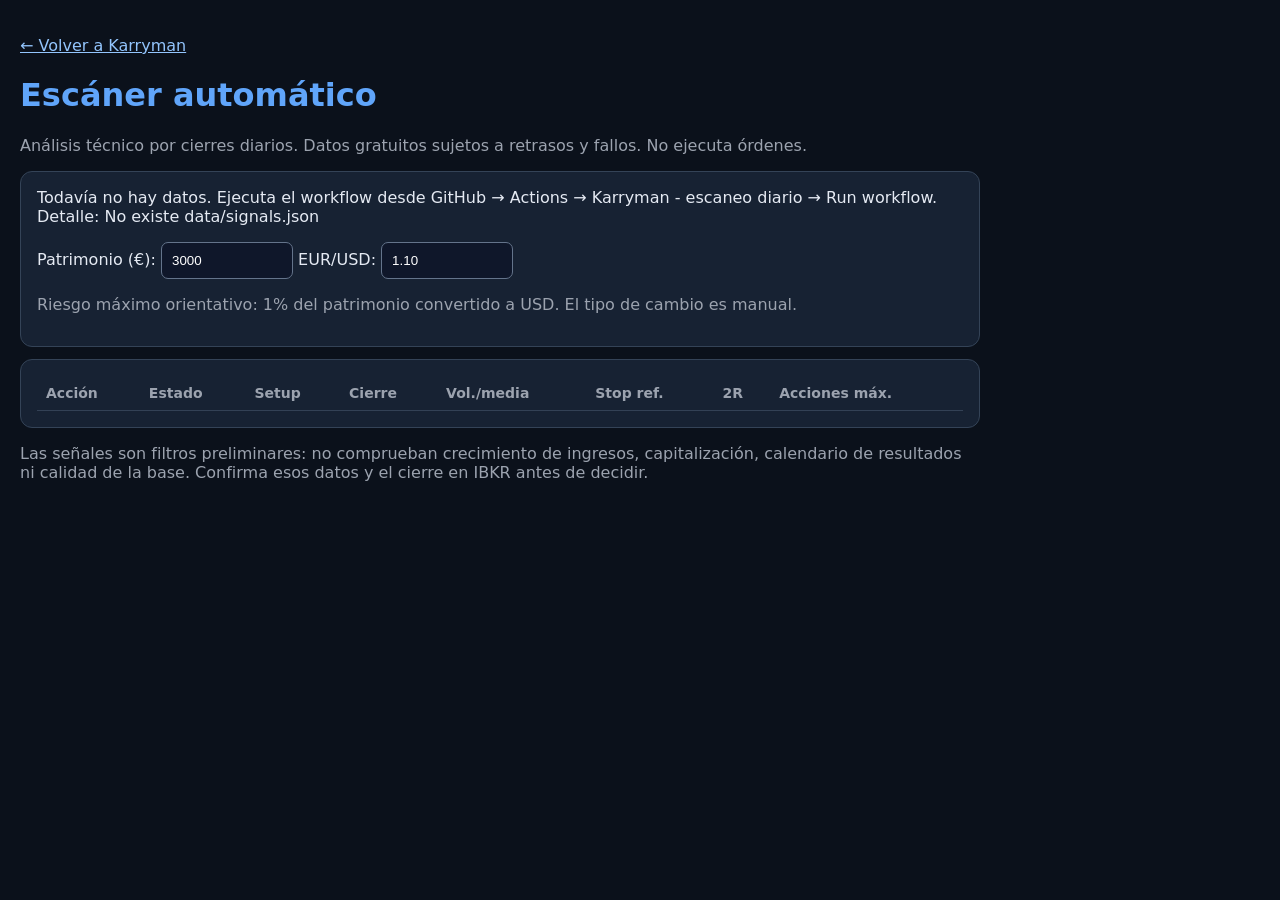
==== auto.html @ 96b9f528 "Add files via upload" ====
<!doctype html><html lang="es"><head><meta charset="utf-8"><meta name="viewport" content="width=device-width,initial-scale=1"><title>Karryman · Escáner automático</title><style>body{font:16px system-ui;background:#0b111b;color:#e5eaf3;margin:0;padding:20px;max-width:960px}h1{color:#60a5fa}a{color:#93c5fd}.muted{color:#9ca3af}.card{background:#172233;border:1px solid #344357;padding:16px;border-radius:12px;margin:12px 0}table{border-collapse:collapse;width:100%;font-size:14px}th,td{padding:9px;text-align:left;border-bottom:1px solid #334155}th{color:#9ca3af}button{background:#1d4ed8;color:white;border:0;border-radius:8px;padding:10px}input{padding:10px;border-radius:7px;border:1px solid #64748b;background:#0f172a;color:white;width:110px}.ok{color:#4ade80}.warn{color:#fbbf24}#scroll{overflow-x:auto}</style></head><body><p><a href="./">← Volver a Karryman</a></p><h1>Escáner automático</h1><p class="muted">Análisis técnico por cierres diarios. Datos gratuitos sujetos a retrasos y fallos. No ejecuta órdenes.</p><div class="card"><div id="status">Cargando resultados…</div><p class="muted" id="updated"></p><label>Patrimonio (€): <input id="equity" type="number" value="3000" min="0" step="100"></label> <label>EUR/USD: <input id="fx" type="number" value="1.10" min="0.01" step="0.01"></label><p class="muted">Riesgo máximo orientativo: 1% del patrimonio convertido a USD. El tipo de cambio es manual.</p></div><div class="card" id="scroll"><table><thead><tr><th>Acción</th><th>Estado</th><th>Setup</th><th>Cierre</th><th>Vol./media</th><th>Stop ref.</th><th>2R</th><th>Acciones máx.</th></tr></thead><tbody id="rows"></tbody></table></div><p class="muted">Las señales son filtros preliminares: no comprueban crecimiento de ingresos, capitalización, calendario de resultados ni calidad de la base. Confirma esos datos y el cierre en IBKR antes de decidir.</p><script>let data=[];const fmt=x=>x==null?'—':Number(x).toLocaleString('es-ES',{maximumFractionDigits:2});function render(){let equity=Number(document.getElementById('equity').value),fx=Number(document.getElementById('fx').value);document.getElementById('rows').innerHTML=data.map(s=>{let risk=s.close-s.stop_reference;let qty=Number.isFinite(risk)&&risk>0?Math.max(0,Math.floor(equity*fx*.01/risk)):null;let status=s.status==='senal'?'<span class="ok">Señal técnica</span>':s.status==='seguimiento'?'<span class="warn">Vigilar</span>':s.status;return `<tr><td><b>${s.ticker}</b></td><td>${status}</td><td>${s.setup||'—'}</td><td>${fmt(s.close)}</td><td>${fmt(s.volume_ratio)}×</td><td>${fmt(s.stop_reference)}</td><td>${fmt(s.target_2r)}</td><td>${qty??'—'}</td></tr>`}).join('')}async function load(){try{let r=await fetch('./data/signals.json?x='+Date.now());if(!r.ok)throw Error('No existe data/signals.json');let j=await r.json();data=j.symbols||[];data.sort((a,b)=>(a.status==='senal'?-1:1)-(b.status==='senal'?-1:1));document.getElementById('status').textContent=`${data.filter(x=>x.status==='senal').length} señales técnicas · ${data.length} símbolos analizados`;document.getElementById('updated').textContent='Última actualización UTC: '+j.generated_utc;render()}catch(e){document.getElementById('status').textContent='Todavía no hay datos. Ejecuta el workflow desde GitHub → Actions → Karryman - escaneo diario → Run workflow. Detalle: '+e.message}}document.getElementById('equity').oninput=render;document.getElementById('fx').oninput=render;load()</script></body></html>
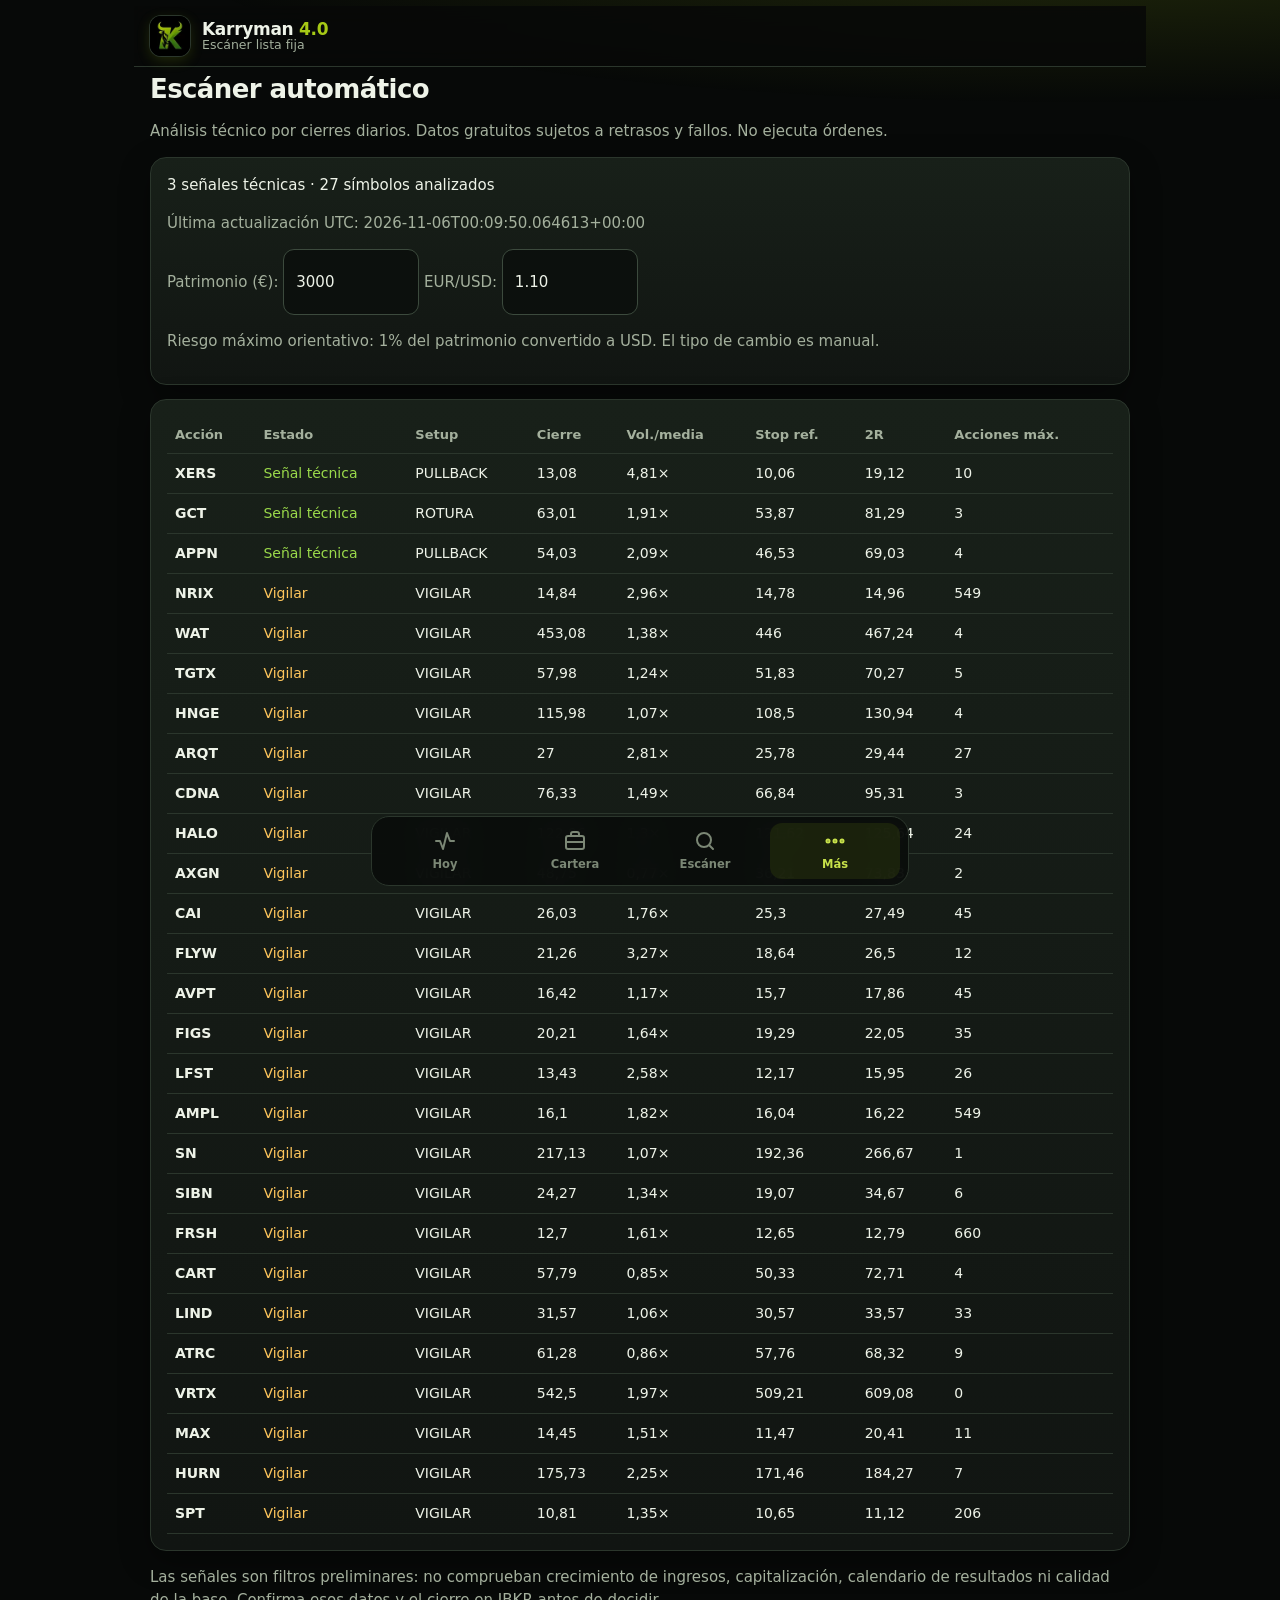
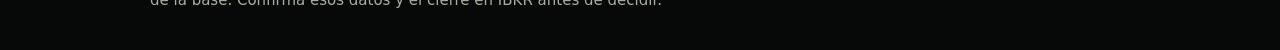
==== commit 287259bf: "Nuevo diseño con la identidad del logo y navegación sencilla - karryman.css: tema común negro/grafit" ====
--- a/auto.html
+++ b/auto.html
@@ -1 +1 @@
-<!doctype html><html lang="es"><head><meta charset="utf-8"><meta name="viewport" content="width=device-width,initial-scale=1"><title>Karryman · Escáner automático</title><style>body{font:16px system-ui;background:#0b111b;color:#e5eaf3;margin:0;padding:20px;max-width:960px}h1{color:#60a5fa}a{color:#93c5fd}.muted{color:#9ca3af}.card{background:#172233;border:1px solid #344357;padding:16px;border-radius:12px;margin:12px 0}table{border-collapse:collapse;width:100%;font-size:14px}th,td{padding:9px;text-align:left;border-bottom:1px solid #334155}th{color:#9ca3af}button{background:#1d4ed8;color:white;border:0;border-radius:8px;padding:10px}input{padding:10px;border-radius:7px;border:1px solid #64748b;background:#0f172a;color:white;width:110px}.ok{color:#4ade80}.warn{color:#fbbf24}#scroll{overflow-x:auto}</style></head><body><p><a href="./">← Volver a Karryman</a></p><h1>Escáner automático</h1><p class="muted">Análisis técnico por cierres diarios. Datos gratuitos sujetos a retrasos y fallos. No ejecuta órdenes.</p><div class="card"><div id="status">Cargando resultados…</div><p class="muted" id="updated"></p><label>Patrimonio (€): <input id="equity" type="number" value="3000" min="0" step="100"></label> <label>EUR/USD: <input id="fx" type="number" value="1.10" min="0.01" step="0.01"></label><p class="muted">Riesgo máximo orientativo: 1% del patrimonio convertido a USD. El tipo de cambio es manual.</p></div><div class="card" id="scroll"><table><thead><tr><th>Acción</th><th>Estado</th><th>Setup</th><th>Cierre</th><th>Vol./media</th><th>Stop ref.</th><th>2R</th><th>Acciones máx.</th></tr></thead><tbody id="rows"></tbody></table></div><p class="muted">Las señales son filtros preliminares: no comprueban crecimiento de ingresos, capitalización, calendario de resultados ni calidad de la base. Confirma esos datos y el cierre en IBKR antes de decidir.</p><script>let data=[];const fmt=x=>x==null?'—':Number(x).toLocaleString('es-ES',{maximumFractionDigits:2});function render(){let equity=Number(document.getElementById('equity').value),fx=Number(document.getElementById('fx').value);document.getElementById('rows').innerHTML=data.map(s=>{let risk=s.close-s.stop_reference;let qty=Number.isFinite(risk)&&risk>0?Math.max(0,Math.floor(equity*fx*.01/risk)):null;let status=s.status==='senal'?'<span class="ok">Señal técnica</span>':s.status==='seguimiento'?'<span class="warn">Vigilar</span>':s.status;return `<tr><td><b>${s.ticker}</b></td><td>${status}</td><td>${s.setup||'—'}</td><td>${fmt(s.close)}</td><td>${fmt(s.volume_ratio)}×</td><td>${fmt(s.stop_reference)}</td><td>${fmt(s.target_2r)}</td><td>${qty??'—'}</td></tr>`}).join('')}async function load(){try{let r=await fetch('./data/signals.json?x='+Date.now());if(!r.ok)throw Error('No existe data/signals.json');let j=await r.json();data=j.symbols||[];data.sort((a,b)=>(a.status==='senal'?-1:1)-(b.status==='senal'?-1:1));document.getElementById('status').textContent=`${data.filter(x=>x.status==='senal').length} señales técnicas · ${data.length} símbolos analizados`;document.getElementById('updated').textContent='Última actualización UTC: '+j.generated_utc;render()}catch(e){document.getElementById('status').textContent='Todavía no hay datos. Ejecuta el workflow desde GitHub → Actions → Karryman - escaneo diario → Run workflow. Detalle: '+e.message}}document.getElementById('equity').oninput=render;document.getElementById('fx').oninput=render;load()</script></body></html>
+<!doctype html><html lang="es"><head><meta charset="utf-8"><meta name="viewport" content="width=device-width,initial-scale=1,viewport-fit=cover"><title>Karryman · Escáner automático</title><style>body{font:16px system-ui;background:#0b111b;color:#e5eaf3;margin:0;padding:20px;max-width:960px}h1{color:#60a5fa}a{color:#93c5fd}.muted{color:#9ca3af}.card{background:#172233;border:1px solid #344357;padding:16px;border-radius:12px;margin:12px 0}table{border-collapse:collapse;width:100%;font-size:14px}th,td{padding:9px;text-align:left;border-bottom:1px solid #334155}th{color:#9ca3af}button{background:#1d4ed8;color:white;border:0;border-radius:8px;padding:10px}input{padding:10px;border-radius:7px;border:1px solid #64748b;background:#0f172a;color:white;width:110px}.ok{color:#4ade80}.warn{color:#fbbf24}#scroll{overflow-x:auto}</style><link rel="icon" href="karryman-icon.svg"><link rel="manifest" href="manifest.webmanifest"><link rel="stylesheet" href="karryman.css"><link rel="apple-touch-icon" href="karryman-icon.svg"></head><body data-page="mas" data-title="Escáner lista fija" class="k-bare"><h1>Escáner automático</h1><p class="muted">Análisis técnico por cierres diarios. Datos gratuitos sujetos a retrasos y fallos. No ejecuta órdenes.</p><div class="card"><div id="status">Cargando resultados…</div><p class="muted" id="updated"></p><label>Patrimonio (€): <input id="equity" type="number" value="3000" min="0" step="100"></label> <label>EUR/USD: <input id="fx" type="number" value="1.10" min="0.01" step="0.01"></label><p class="muted">Riesgo máximo orientativo: 1% del patrimonio convertido a USD. El tipo de cambio es manual.</p></div><div class="card" id="scroll"><table><thead><tr><th>Acción</th><th>Estado</th><th>Setup</th><th>Cierre</th><th>Vol./media</th><th>Stop ref.</th><th>2R</th><th>Acciones máx.</th></tr></thead><tbody id="rows"></tbody></table></div><p class="muted">Las señales son filtros preliminares: no comprueban crecimiento de ingresos, capitalización, calendario de resultados ni calidad de la base. Confirma esos datos y el cierre en IBKR antes de decidir.</p><script>let data=[];const fmt=x=>x==null?'—':Number(x).toLocaleString('es-ES',{maximumFractionDigits:2});function render(){let equity=Number(document.getElementById('equity').value),fx=Number(document.getElementById('fx').value);document.getElementById('rows').innerHTML=data.map(s=>{let risk=s.close-s.stop_reference;let qty=Number.isFinite(risk)&&risk>0?Math.max(0,Math.floor(equity*fx*.01/risk)):null;let status=s.status==='senal'?'<span class="ok">Señal técnica</span>':s.status==='seguimiento'?'<span class="warn">Vigilar</span>':s.status;return `<tr><td><b>${s.ticker}</b></td><td>${status}</td><td>${s.setup||'—'}</td><td>${fmt(s.close)}</td><td>${fmt(s.volume_ratio)}×</td><td>${fmt(s.stop_reference)}</td><td>${fmt(s.target_2r)}</td><td>${qty??'—'}</td></tr>`}).join('')}async function load(){try{let r=await fetch('./data/signals.json?x='+Date.now());if(!r.ok)throw Error('No existe data/signals.json');let j=await r.json();data=j.symbols||[];data.sort((a,b)=>(a.status==='senal'?-1:1)-(b.status==='senal'?-1:1));document.getElementById('status').textContent=`${data.filter(x=>x.status==='senal').length} señales técnicas · ${data.length} símbolos analizados`;document.getElementById('updated').textContent='Última actualización UTC: '+j.generated_utc;render()}catch(e){document.getElementById('status').textContent='Todavía no hay datos. Ejecuta el workflow desde GitHub → Actions → Karryman - escaneo diario → Run workflow. Detalle: '+e.message}}document.getElementById('equity').oninput=render;document.getElementById('fx').oninput=render;load()</script><script src="karryman-nav.js" defer></script></body></html>
--- a/karryman.css
+++ b/karryman.css
@@ -0,0 +1,137 @@
+/* Karryman · identidad visual común (logo: K verde lima con cuernos sobre negro).
+   Se carga al final del <head> de cada página y unifica colores, tipografía,
+   tarjetas, botones, formularios y tablas. */
+:root{
+  --k-bg:#070908;--k-surface:#111512;--k-surface-2:#182019;--k-surface-3:#212b22;
+  --k-line:#2b362c;--k-line-strong:#3c4a3d;
+  --k-text:#eef3e8;--k-muted:#a4b09d;--k-faint:#7b8775;
+  --k-lime:#a6c916;--k-lime-2:#c7e14a;--k-lime-deep:#4f8a12;--k-on-lime:#0b1205;
+  --k-good:#9ad94a;--k-warn:#ffc65c;--k-bad:#ff8a80;--k-info:#8cc8ff;
+  --k-radius:16px;--k-radius-sm:11px;
+  --k-shadow:0 10px 30px rgba(0,0,0,.35);
+  --k-font:"Inter",system-ui,-apple-system,"Segoe UI",Roboto,Arial,sans-serif;
+  color-scheme:dark;
+}
+html body{margin:0;background:var(--k-bg);color:var(--k-text);font:15px/1.5 var(--k-font);
+  -webkit-text-size-adjust:100%;padding-bottom:calc(84px + env(safe-area-inset-bottom))}
+html body::before{content:"";position:fixed;inset:0 0 auto 0;height:260px;pointer-events:none;z-index:-1;
+  background:radial-gradient(120% 100% at 85% -20%,rgba(166,201,22,.16),transparent 60%)}
+html body main,html body.k-bare{max-width:980px;margin:0 auto;padding:6px 16px 24px}
+html body.k-bare{padding-top:6px}
+html body h1{font-size:26px;line-height:1.15;letter-spacing:-.6px;margin:8px 0 6px;color:var(--k-text)}
+html body h2{font-size:18px;letter-spacing:-.3px;margin:2px 0 10px;color:var(--k-text)}
+html body h3{font-size:16px;margin:4px 0 6px;color:var(--k-text)}
+html body p{color:var(--k-muted)}
+html body a{color:var(--k-lime-2);text-decoration:none}
+html body a:hover{text-decoration:underline}
+html body .muted,html body small,html body .hint,html body .notice,html body .count,
+html body .brand-subtitle,html body .sector-label{color:var(--k-muted)}
+html body b,html body strong{color:var(--k-text)}
+
+/* Superficies */
+html body .panel,html body .box,html body section.card,html body main>.card,html body.k-bare>.card{
+  background:linear-gradient(180deg,var(--k-surface-2),var(--k-surface));border:1px solid var(--k-line);
+  border-radius:var(--k-radius);padding:16px;margin:14px 0;box-shadow:var(--k-shadow);color:var(--k-text)}
+html body .card{background:var(--k-surface-2);border:1px solid var(--k-line);border-radius:14px;color:var(--k-text);box-shadow:none}
+html body .panel .card,html body .box .card{background:var(--k-surface-3)}
+html body .metric,html body .stat,html body .stats>div,html body .summary div,html body .metrics>div{
+  background:var(--k-surface-3);border:1px solid var(--k-line);border-radius:12px;color:var(--k-text)}
+html body .metric b,html body .stat b,html body .summary strong,html body .stats b,html body .stats strong{color:var(--k-text)}
+html body .summary strong{color:var(--k-lime-2)}
+
+/* Botones */
+html body button,html body .btn,html body input[type=file]::file-selector-button{
+  font:600 15px/1.2 var(--k-font);min-height:44px;padding:11px 16px;border-radius:var(--k-radius-sm);
+  border:1px solid var(--k-line-strong);background:var(--k-surface-3);color:var(--k-text);cursor:pointer}
+html body button:hover,html body .btn:hover{border-color:var(--k-lime);text-decoration:none}
+html body button.primary,html body .btn.primary,html body button.good,html body #runAnalysis,html body #run,
+html body .tabs button.active{
+  background:linear-gradient(135deg,var(--k-lime-2),var(--k-lime) 55%,var(--k-lime-deep));color:var(--k-on-lime);
+  border-color:transparent}
+html body button.bad,html body button.danger{background:#3a1c1c;border-color:#6b2f2f;color:#ffd6d2}
+html body button:disabled{opacity:.45;cursor:default}
+html body input[type=file]{color:var(--k-muted);max-width:100%}
+
+/* Formularios */
+html body input:not([type=file]):not([type=checkbox]):not([type=radio]),html body select,html body textarea{
+  font:15px var(--k-font);min-height:44px;padding:10px 12px;border-radius:var(--k-radius-sm);
+  border:1px solid var(--k-line-strong);background:#0c100d;color:var(--k-text);max-width:100%}
+html body input:focus,html body select:focus,html body textarea:focus{outline:2px solid var(--k-lime);outline-offset:1px}
+html body label{color:var(--k-muted)}
+html body input[type=checkbox],html body input[type=radio]{accent-color:var(--k-lime);width:20px;height:20px}
+
+/* Tablas */
+html body table{border-collapse:collapse;width:100%;color:var(--k-text)}
+html body th{color:var(--k-muted);font-weight:600;font-size:13px;text-align:left}
+html body th,html body td{border-bottom:1px solid var(--k-line);padding:9px 8px}
+html body .scroll{overflow-x:auto}
+
+/* Etiquetas y estados */
+html body .tag,html body .pill{background:#0c100d;border:1px solid var(--k-line);color:var(--k-muted);border-radius:99px}
+html body .tag.good,html body .pill.ok,html body .ok{color:var(--k-good)}
+html body .tag.warn,html body .pill.wait,html body .warn,html body .warn-t,html body .status{color:var(--k-warn)}
+html body .tag.bad,html body .bad,html body .bad-t,html body #error{color:var(--k-bad)}
+html body .good,html body .good-t{color:var(--k-good)}
+html body .card.good{border-left:5px solid var(--k-good)}html body .card.warn{border-left:5px solid var(--k-warn)}
+html body .card.bad{border-left:5px solid var(--k-bad)}html body .card.ok{border-left:5px solid var(--k-lime)}
+html body .card.good,html body .card.warn,html body .card.bad,html body .card.ok{color:var(--k-text)}
+html body .ticket{background:#0a0d0a;border:1px dashed var(--k-lime-deep);color:var(--k-lime-2)}
+html body details summary{color:var(--k-lime-2);cursor:pointer;font-weight:600}
+
+/* Navegación interna antigua: chips */
+html body .app-nav,html body .tabs{display:flex;flex-wrap:wrap;gap:8px;background:transparent;position:static;padding:0;margin:10px 0}
+html body .app-nav a{padding:8px 14px;border-radius:99px;border:1px solid var(--k-line-strong);background:var(--k-surface-2);color:var(--k-text);font-size:14px}
+html body .app-nav a.selected{background:var(--k-lime);color:var(--k-on-lime);border-color:transparent}
+html body .app-nav a[href$=".html"]{display:none}
+html body .brand-header,html body main>header,html body .nav{display:none}
+
+/* Cabecera común */
+.k-header{position:sticky;top:0;z-index:20;display:flex;align-items:center;gap:12px;
+  padding:10px max(16px,env(safe-area-inset-left)) 10px;margin:0 0 6px;
+  background:rgba(7,9,8,.86);backdrop-filter:blur(12px);-webkit-backdrop-filter:blur(12px);border-bottom:1px solid var(--k-line)}
+.k-header img{width:40px;height:40px;border-radius:11px;background:#000;box-shadow:0 0 0 1px var(--k-line),0 4px 14px rgba(166,201,22,.18)}
+.k-header .k-brand{display:flex;flex-direction:column;line-height:1.1;min-width:0}
+.k-header .k-word{font-weight:800;letter-spacing:-.3px;font-size:17px;color:var(--k-text)}
+.k-header .k-word span{color:var(--k-lime)}
+.k-header .k-page{font-size:12.5px;color:var(--k-muted);white-space:nowrap;overflow:hidden;text-overflow:ellipsis}
+.k-header a.k-home{display:flex;align-items:center;gap:12px;color:inherit;text-decoration:none}
+
+/* Barra inferior */
+.k-tabbar{position:fixed;left:0;right:0;bottom:0;z-index:30;display:grid;grid-template-columns:repeat(4,1fr);
+  padding:6px 8px calc(6px + env(safe-area-inset-bottom));background:rgba(10,13,11,.94);
+  backdrop-filter:blur(14px);-webkit-backdrop-filter:blur(14px);border-top:1px solid var(--k-line)}
+.k-tabbar a{display:flex;flex-direction:column;align-items:center;gap:3px;padding:6px 0;border-radius:12px;
+  color:var(--k-faint);font-size:11.5px;font-weight:600;text-decoration:none}
+.k-tabbar a svg{width:24px;height:24px;stroke:currentColor;fill:none;stroke-width:2;stroke-linecap:round;stroke-linejoin:round}
+.k-tabbar a.on{color:var(--k-lime-2);background:rgba(166,201,22,.10)}
+.k-tabbar a:hover{text-decoration:none;color:var(--k-text)}
+@media(min-width:900px){.k-tabbar{left:50%;right:auto;transform:translateX(-50%);width:520px;bottom:14px;border:1px solid var(--k-line);border-radius:18px}}
+
+/* Pantalla «Hoy» */
+.k-today{display:grid;grid-template-columns:repeat(2,minmax(0,1fr));gap:10px;margin:12px 0}
+.k-today a{display:block;padding:14px;border-radius:14px;background:var(--k-surface-2);border:1px solid var(--k-line);color:var(--k-text);text-decoration:none}
+.k-today a:hover{border-color:var(--k-lime);text-decoration:none}
+.k-today b{display:block;font-size:28px;line-height:1.1;letter-spacing:-.5px}
+.k-today span{font-size:13px;color:var(--k-muted)}
+.k-today a.sell b{color:var(--k-bad)}.k-today a.buy b{color:var(--k-lime-2)}.k-today a.fix b{color:var(--k-warn)}.k-today a.watch b{color:var(--k-info)}
+.k-today a.zero b{color:var(--k-faint)}
+.k-hero{display:flex;align-items:center;justify-content:space-between;gap:10px;flex-wrap:wrap}
+.k-hero h1{margin:4px 0}
+.k-updated{font-size:12.5px;color:var(--k-muted)}
+
+/* Menú «Más» */
+.k-menu{display:grid;gap:10px}
+.k-menu a{display:flex;gap:14px;align-items:center;padding:14px;border-radius:14px;background:var(--k-surface-2);border:1px solid var(--k-line);color:var(--k-text);text-decoration:none}
+.k-menu a:hover{border-color:var(--k-lime);text-decoration:none}
+.k-menu .ico{flex:0 0 42px;height:42px;border-radius:12px;display:grid;place-items:center;background:rgba(166,201,22,.12);color:var(--k-lime-2)}
+.k-menu .ico svg{width:22px;height:22px;stroke:currentColor;fill:none;stroke-width:2;stroke-linecap:round;stroke-linejoin:round}
+.k-menu b{display:block}.k-menu span{font-size:13px;color:var(--k-muted)}
+
+@media(max-width:600px){html body h1{font-size:23px}html body .panel,html body .box{padding:14px}}
+
+/* Ajustes de compatibilidad con estilos antiguos de cada página */
+html body header.k-header{background:rgba(7,9,8,.86);border:0;border-bottom:1px solid var(--k-line);border-radius:0;box-shadow:none;padding:10px 16px;gap:12px}
+html body.k-bare header.k-header{margin:0 -16px 6px}
+html body input[type=file]{background:transparent;border:0;padding:0;min-height:0;color:var(--k-muted)}
+html body .position{background:var(--k-surface-3);border:1px solid var(--k-line);border-left:4px solid var(--k-lime);color:var(--k-text)}
+html body .stat span,html body .metric span,html body .stat small,html body .metric small,html body .summary small{color:var(--k-muted)}
